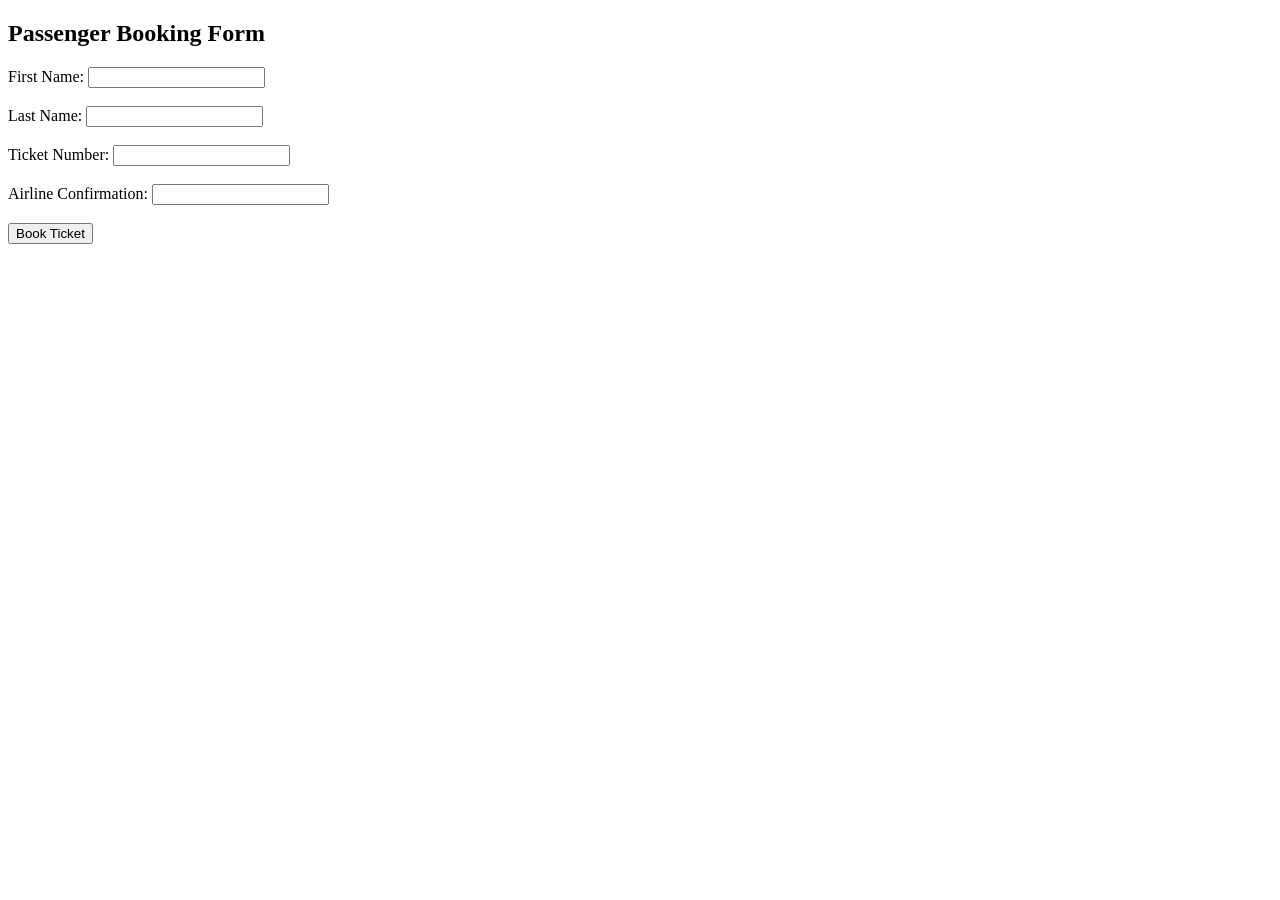
==== booking.html @ 47f49154 "Flight Booking System" ====
<!DOCTYPE html>
<html>
<body>

<h2>Passenger Booking Form</h2>

<form action="booking.php" method="post">


First Name:
<input type="text" name="first_name"><br><br>

Last Name:
<input type="text" name="last_name"><br><br>

Ticket Number:
<input type="text" name="ticket_number"><br><br>

Airline Confirmation:
<input type="text" name="airline_confirmation"><br><br>

<input type="submit" value="Book Ticket">

</form>

</body>
</html>
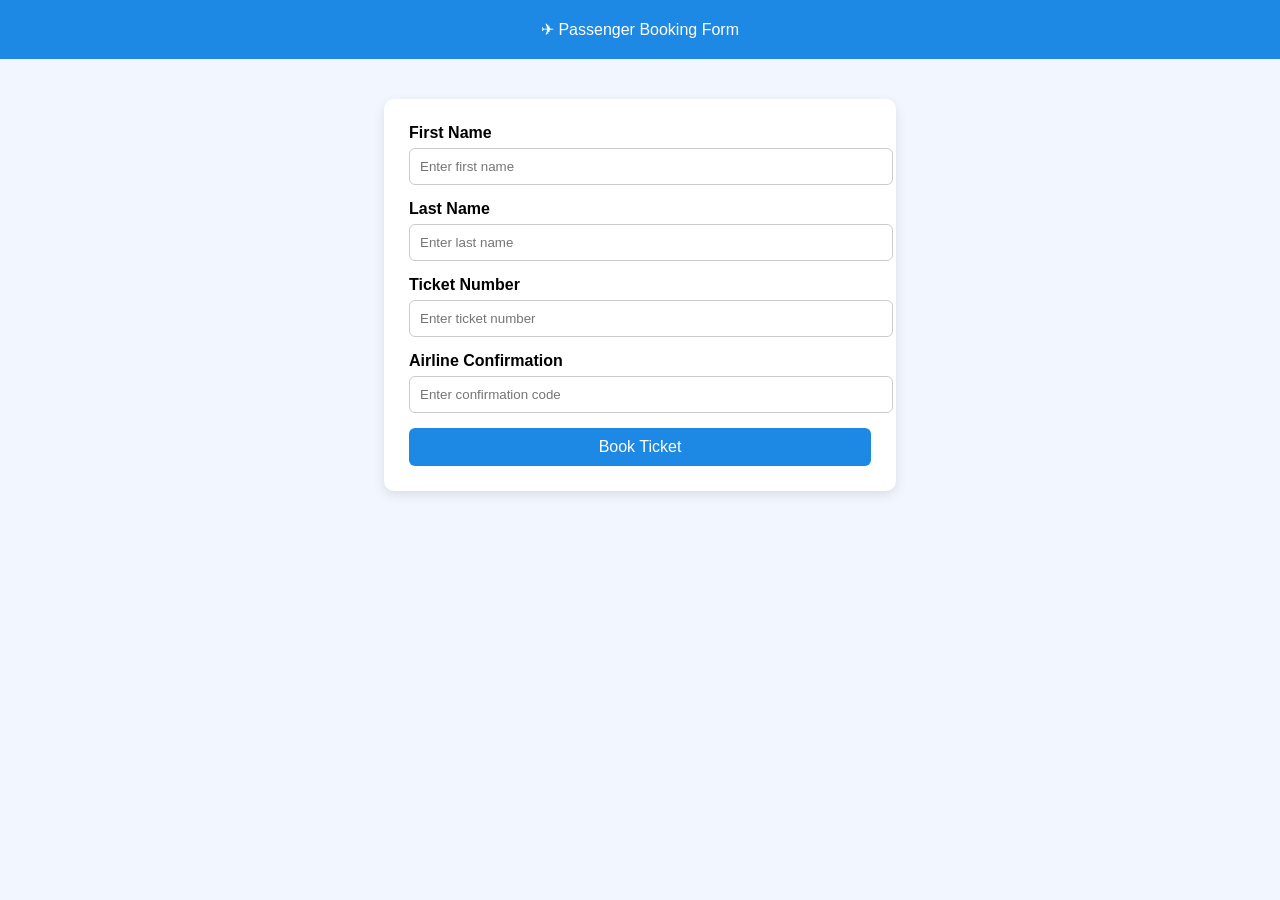
==== commit bc36e2d0: "Updated project UI and fixed bugs" ====
--- a/booking.html
+++ b/booking.html
@@ -1,27 +1,97 @@
 <!DOCTYPE html>
 <html>
+
+<head>
+    <title>Passenger Booking</title>
+
+    <style>
+        body {
+            font-family: Arial;
+            background: #f2f6ff;
+            margin: 0;
+        }
+
+        .header {
+            background: #1e88e5;
+            color: white;
+            padding: 20px;
+            text-align: center;
+        }
+
+        .container {
+            width: 40%;
+            margin: auto;
+            margin-top: 40px;
+        }
+
+        .card {
+            background: white;
+            padding: 25px;
+            border-radius: 10px;
+            box-shadow: 0 4px 12px rgba(0,0,0,0.1);
+        }
+
+        label {
+            font-weight: bold;
+        }
+
+        input {
+            width: 100%;
+            padding: 10px;
+            margin-top: 6px;
+            margin-bottom: 15px;
+            border: 1px solid #ccc;
+            border-radius: 6px;
+        }
+
+        button {
+            width: 100%;
+            padding: 10px;
+            background: #1e88e5;
+            color: white;
+            border: none;
+            border-radius: 6px;
+            cursor: pointer;
+            font-size: 16px;
+        }
+
+        button:hover {
+            background: #1565c0;
+        }
+    </style>
+</head>
+
 <body>
 
-<h2>Passenger Booking Form</h2>
+<div class="header">
+    ✈ Passenger Booking Form
+</div>
 
-<form action="booking.php" method="post">
+<div class="container">
 
+    <div class="card">
 
-First Name:
-<input type="text" name="first_name"><br><br>
+        <form action="booking.php" method="post">
 
-Last Name:
-<input type="text" name="last_name"><br><br>
+            <label>First Name</label>
+            <input type="text" name="first_name" placeholder="Enter first name" required>
 
-Ticket Number:
-<input type="text" name="ticket_number"><br><br>
+            <label>Last Name</label>
+            <input type="text" name="last_name" placeholder="Enter last name" required>
 
-Airline Confirmation:
-<input type="text" name="airline_confirmation"><br><br>
+            <label>Ticket Number</label>
+            <input type="text" name="ticket_number" placeholder="Enter ticket number" required>
 
-<input type="submit" value="Book Ticket">
+            <label>Airline Confirmation</label>
+            <input type="text" name="airline_confirmation" placeholder="Enter confirmation code" required>
 
-</form>
+            <button type="submit">Book Ticket</button>
+
+        </form>
+
+    </div>
+
+</div>
 
 </body>
 </html>
